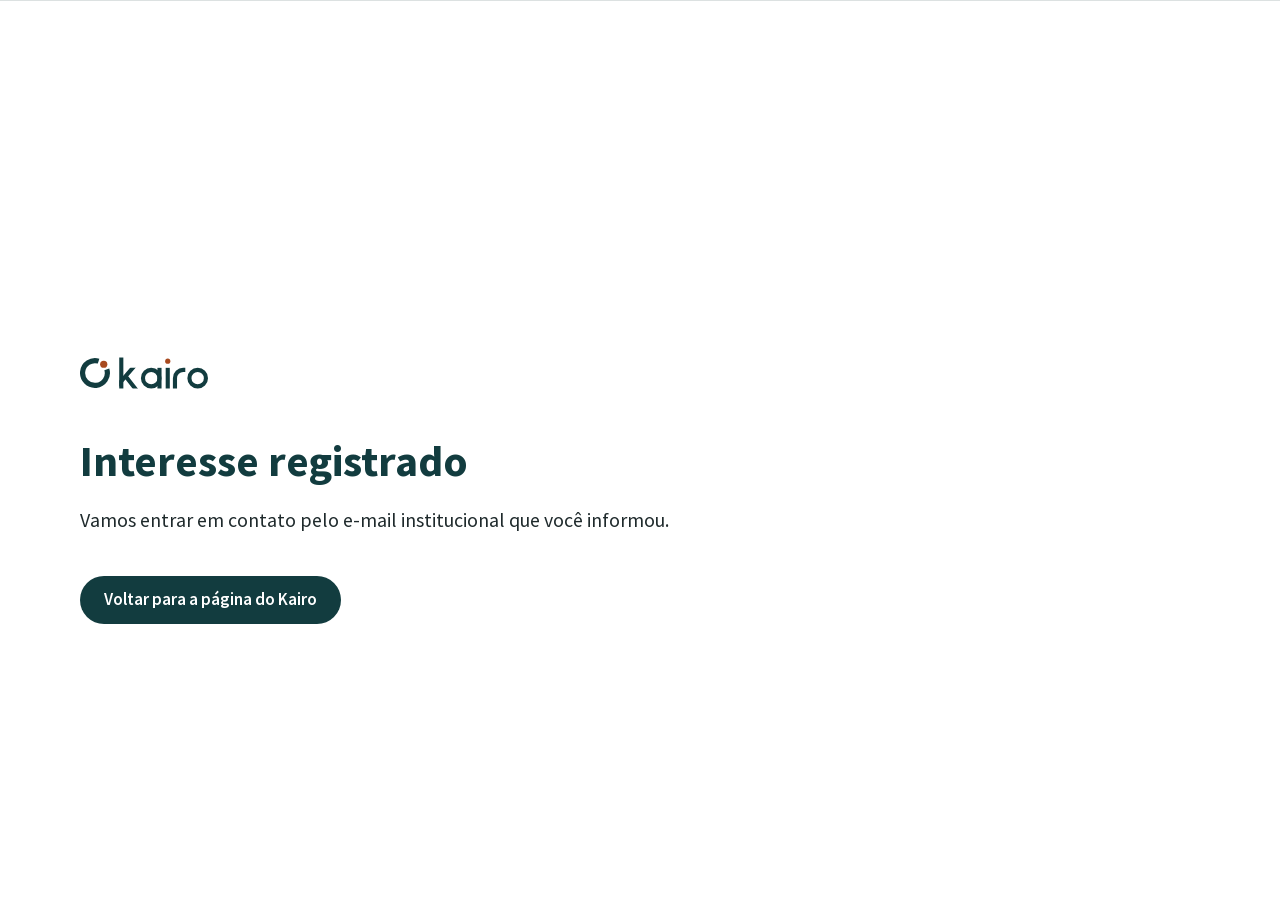
==== site/obrigado.html @ 65e2c28e "Landing page do Kairo" ====
<!doctype html>
<html lang="pt-BR">
<head>
  <meta charset="utf-8">
  <meta name="viewport" content="width=device-width, initial-scale=1">
  <title>Interesse registrado · Kairo</title>
  <meta name="robots" content="noindex">
  <meta name="theme-color" content="#123C3F">
  <link rel="icon" href="kairo-favicon.svg" type="image/svg+xml">
  <link rel="icon" href="kairo-favicon-64.png" type="image/png" sizes="64x64">
  <link rel="stylesheet" href="styles.css">
  <script defer src="https://cloud.umami.is/script.js" data-website-id="fe336f4c-7bbe-4ae4-8225-28ae98986966"></script>
</head>
<body>
  <main class="closing" style="justify-content:center">
    <div class="wrap">
      <img src="brand/kairo-horizontal-escuro.svg" alt="Kairo" width="128" height="32" style="height:32px;width:auto">
      <h1 style="color:#123C3F;font-size:var(--t-h2);line-height:1.1;margin-top:48px;max-width:18ch">Interesse registrado</h1>
      <p class="lead" style="margin-top:20px">Vamos entrar em contato pelo e-mail institucional que você informou.</p>
      <p style="margin-top:40px"><a class="btn btn--primary" href="/">Voltar para a página do Kairo</a></p>
    </div>
  </main>
</body>
</html>
---- site/styles.css ----
/* Kairo · landing page
   Identidade: LEIA-ME do kit (petróleo como cor principal, cobre só como acento,
   Source Sans Pro 400/600/700, sem itálico, seções com fundo branco). */

@font-face { font-family: "Source Sans Pro"; font-style: normal; font-weight: 400; font-display: swap; src: url(fonts/source-sans-pro-400-latin.woff2) format("woff2"); }
@font-face { font-family: "Source Sans Pro"; font-style: normal; font-weight: 600; font-display: swap; src: url(fonts/source-sans-pro-600-latin.woff2) format("woff2"); }
@font-face { font-family: "Source Sans Pro"; font-style: normal; font-weight: 700; font-display: swap; src: url(fonts/source-sans-pro-700-latin.woff2) format("woff2"); }

:root {
  --petrol: #123C3F;
  --petrol-deep: #0F3437;
  --petrol-tone: #1C4A4D;      /* anel tonal do banner */
  --petrol-line: rgba(255, 255, 255, .1);
  --copper: #A84A1F;           /* acento sobre fundo claro */
  --copper-light: #E0885C;     /* acento sobre fundo escuro */
  --ink: #1F2A2C;              /* grafite: corpo */
  --muted: #5B6668;            /* cinza: secundário */
  --line: #DCE1E1;             /* linha: divisores e bordas */
  --tint: #F3F6F6;             /* superfície de painel, derivada da linha */
  --white: #FFFFFF;
  --on-dark: #FFFFFF;
  --on-dark-muted: #C6D5D6;

  --font: "Source Sans Pro", system-ui, sans-serif;
  --ease-out: cubic-bezier(.23, 1, .32, 1);
  --ease-in-out: cubic-bezier(.77, 0, .175, 1);

  --nav: 72px;
  --gut: 80px;
  --gap: 24px;
  --padt: 120px;
  --padb: 96px;
  --r: 12px;
  --r-lg: 16px;

  --t-h1: clamp(2.125rem, 1.1rem + 3.4vw, 3.625rem);
  --t-h2: clamp(1.875rem, 1.2rem + 1.9vw, 2.875rem);
  --t-h3: clamp(1.375rem, 1.1rem + .8vw, 1.75rem);
  --t-lead: clamp(1.0625rem, 1rem + .3vw, 1.25rem);
  --t-body: 1.0625rem;
}

@media (max-width: 1199px) { :root { --gut: 48px; } }
@media (max-width: 639px)  { :root { --gut: 24px; --nav: 64px; --padt: 96px; --padb: 64px; --gap: 12px; } }

*, *::before, *::after { box-sizing: border-box; }
html { -webkit-text-size-adjust: 100%; text-size-adjust: 100%; scroll-padding-top: var(--nav); }
body {
  margin: 0;
  background: var(--white);
  color: var(--ink);
  font-family: var(--font);
  font-size: var(--t-body);
  line-height: 1.55;
  font-weight: 400;
  -webkit-font-smoothing: antialiased;
  text-rendering: optimizeLegibility;
  -webkit-tap-highlight-color: transparent;
}
h1, h2, h3, p, ol, ul, dl, dd { margin: 0; }
ol, ul { padding: 0; list-style: none; }
img, svg { display: block; }
em, i, cite, address { font-style: normal; }
a { color: inherit; }
button, input, select { font: inherit; color: inherit; }

::selection { background: var(--petrol); color: var(--white); }
.hero ::selection, .turma ::selection { background: var(--copper-light); color: var(--petrol); }
:focus-visible { outline: 2px solid var(--copper); outline-offset: 3px; border-radius: 4px; }
.hero :focus-visible, .turma :focus-visible { outline-color: var(--copper-light); }
input, select { caret-color: var(--copper); accent-color: var(--petrol); }
html { scrollbar-color: #9FB0B1 var(--white); }

.sprite { position: absolute; width: 0; height: 0; overflow: hidden; }
.ico { width: 1.125em; height: 1.125em; flex: none; }

.skip {
  position: fixed; left: var(--gut); top: 12px; z-index: 100;
  padding: 12px 18px; border-radius: 8px;
  background: var(--petrol); color: var(--white); font-weight: 600; text-decoration: none;
  transform: translateY(-160%);
  transition: transform 200ms var(--ease-out);
}
.skip:focus { transform: none; }

.wrap { width: min(100% - 2 * var(--gut), 1280px); margin-inline: auto; }

h1, h2, h3 { color: var(--petrol); font-weight: 700; text-wrap: balance; }
h2 { font-size: var(--t-h2); line-height: 1.1; letter-spacing: -.015em; }
h3 { font-size: var(--t-h3); line-height: 1.2; letter-spacing: -.01em; }
.lead { font-size: var(--t-lead); line-height: 1.55; color: var(--ink); max-width: 34em; text-wrap: pretty; }
h2 + .lead { margin-top: 20px; }

/* Botões e links */
.btn {
  display: inline-flex; align-items: center; justify-content: center; gap: 10px;
  min-height: 48px; padding: 0 24px; border-radius: 999px; border: 0;
  font-weight: 600; font-size: 1.0625rem; line-height: 1; text-decoration: none; white-space: nowrap;
  cursor: pointer;
  transition: background-color 180ms ease, color 180ms ease, transform 160ms var(--ease-out);
}
.btn:active { transform: scale(.97); }
.btn--primary { background: var(--petrol); color: var(--white); }
.btn--light { background: var(--white); color: var(--petrol); }
@media (hover: hover) and (pointer: fine) {
  .btn--primary:hover { background: #1A4E52; }
  .btn--light:hover { background: #E6EEEE; }
}

.link {
  display: inline-flex; align-items: center; gap: 8px; min-height: 44px;
  font-weight: 600; text-decoration: none;
  background: linear-gradient(currentColor, currentColor) 0 calc(100% - 8px) / 0 1.5px no-repeat;
  transition: background-size 260ms var(--ease-out);
}
.link--light { color: var(--white); }
@media (hover: hover) and (pointer: fine) { .link:hover { background-size: 100% 1.5px; } }

/* Cabeçalho */
.nav {
  position: fixed; inset: 0 0 auto; z-index: 50; height: var(--nav);
  background: var(--white);
  box-shadow: 0 1px 0 transparent;
  transition: box-shadow 200ms ease;
}
.nav.is-scrolled { box-shadow: 0 1px 0 var(--line); }
.nav__row { height: 100%; display: flex; align-items: center; gap: 40px; }
.nav__brand { display: inline-flex; padding: 6px 0; border-radius: 6px; }
.nav__brand img { height: 32px; width: auto; }
.nav__links { display: flex; gap: 28px; margin-left: auto; }
.nav__links a {
  color: var(--ink); font-weight: 600; font-size: 1rem; text-decoration: none; padding: 10px 0;
  background: linear-gradient(var(--petrol), var(--petrol)) 0 calc(100% - 6px) / 0 1.5px no-repeat;
  transition: background-size 260ms var(--ease-out), color 180ms ease;
}
.nav__links a[aria-current="true"] { color: var(--petrol); background-size: 100% 1.5px; }
@media (hover: hover) and (pointer: fine) { .nav__links a:hover { color: var(--petrol); background-size: 100% 1.5px; } }
.nav__cta { min-height: 44px; padding: 0 20px; font-size: 1rem; }
@media (max-width: 1099px) {
  .nav__links { display: none; }
  .nav__cta { margin-left: auto; }
}
@media (max-width: 639px) {
  .nav__row { gap: 12px; }
  .nav__brand img { height: 28px; }
  .nav__cta { padding: 0 16px; font-size: .9375rem; }
}
@media (max-width: 359px) {
  .nav__brand img { height: 24px; }
  .nav__cta { padding: 0 12px; font-size: .875rem; }
}

/* Anel de prontidão (geometria do símbolo Kairo) */
.ring { overflow: visible; }
.ring path { fill: none; stroke-width: 10; }
.ring__track { stroke: var(--line); }
.ring__fill { stroke: var(--petrol); stroke-dasharray: 100 100; stroke-dashoffset: 100; }
.ring__dot { fill: var(--copper); transform-box: fill-box; transform-origin: center; }

/* Hero */
.hero {
  position: relative; overflow: hidden; isolation: isolate;
  min-height: 100svh; padding: calc(var(--nav) + 56px) 0 72px;
  display: flex; align-items: center;
  background: var(--petrol); color: var(--on-dark);
}
.layer { position: absolute; inset: 0; width: 100%; height: 100%; z-index: 0; pointer-events: none; object-fit: cover; }
.hero > .wrap, .turma__pin > .wrap { position: relative; z-index: 1; }
.hero__grid { display: grid; grid-template-columns: repeat(12, 1fr); column-gap: var(--gap); align-items: center; width: min(100% - 2 * var(--gut), 1280px); }
.hero__text { grid-column: 1 / span 6; }
.hero__title { color: var(--on-dark); font-size: var(--t-h1); line-height: 1.04; letter-spacing: -.025em; max-width: 11.5em; }
.hero__lead { margin-top: 28px; font-size: var(--t-lead); line-height: 1.55; color: var(--on-dark-muted); max-width: 33em; }
.hero__actions { margin-top: 40px; display: flex; flex-wrap: wrap; align-items: center; gap: 16px 28px; }
.hero__mark { grid-column: 7 / span 6; position: relative; aspect-ratio: 1; width: min(100%, calc(100svh - var(--nav) - 160px)); justify-self: end; }
.hero__halo { position: absolute; inset: 0; width: 100%; height: 100%; }
.hero__halo circle { fill: none; stroke: var(--petrol-line); stroke-width: .25; }
.hero__dots { position: absolute; left: 2%; bottom: 8%; width: 15%; height: auto; }
.hero__dots circle { fill: rgba(255, 255, 255, .22); }
.hero__symbol { position: absolute; inset: 13%; width: 74%; height: 74%; }

.js .hero [data-enter] { animation: rise 700ms var(--ease-out) both; }
.js .hero [data-enter]:nth-child(2) { animation-delay: 70ms; }
.js .hero [data-enter]:nth-child(3) { animation-delay: 140ms; }
.js .hero__symbol { animation: symbol-in 1100ms var(--ease-out) 150ms both; }
.js .hero__halo { animation: halo-in 1400ms var(--ease-out) 250ms both; }
@keyframes rise { from { opacity: 0; transform: translateY(10px); } }
@keyframes symbol-in { from { opacity: 0; transform: scale(.94); } }
@keyframes halo-in { from { opacity: 0; transform: scale(.9); } }

@media (max-width: 899px) {
  .hero { align-items: flex-start; padding-top: calc(var(--nav) + 48px); }
  .hero__text { grid-column: 1 / -1; }
  .hero__mark { grid-column: 1 / -1; justify-self: start; width: min(56vw, 300px); margin-top: 40px; }
  .hero__halo { display: none; }
  .hero__symbol { inset: 0; width: 100%; height: 100%; }
  .hero__title { max-width: 12em; }
}
@media (max-width: 639px) {
  .hero { padding: calc(var(--nav) + 36px) 0 40px; }
  .hero__lead { margin-top: 20px; }
  .hero__actions { margin-top: 28px; flex-direction: column; align-items: stretch; gap: 8px; }
  .hero__actions .link { justify-content: center; }
  .hero__mark { width: min(48vw, 196px); margin-top: 32px; justify-self: start; }
  .hero__dots { display: none; }
}
@media (max-width: 639px) and (max-height: 740px) { .hero__mark { display: none; } }

/* Seções */
.section { min-height: 100svh; padding: var(--padt) 0 var(--padb); display: flex; align-items: center; }
.section__head { max-width: 760px; }
.split { display: grid; grid-template-columns: repeat(12, 1fr); column-gap: var(--gap); align-items: start; }
.split__text { grid-column: 1 / span 5; }
.split__visual { grid-column: 7 / span 6; }
.split__note { margin-top: 16px; font-size: .9375rem; color: var(--muted); }
.split__next { margin-top: 32px; font-weight: 600; color: var(--petrol); }
@media (max-width: 899px) {
  .split { row-gap: 40px; }
  .split__text, .split__visual { grid-column: 1 / -1; }
}

/* Painéis de produto */
.panel {
  background: var(--white); border: 1px solid var(--line); border-radius: var(--r-lg);
  padding: 36px;
}
.panel__head { display: flex; align-items: baseline; justify-content: space-between; gap: 16px; padding-bottom: 20px; border-bottom: 1px solid var(--line); margin-bottom: 8px; flex-wrap: wrap; }
.panel__title, .scr__title, .board__title { font-weight: 700; color: var(--petrol); font-size: 1.1875rem; line-height: 1.3; display: flex; align-items: center; gap: 8px; }
.panel__meta, .scr__meta, .board__meta { color: var(--muted); font-size: .9375rem; }
@media (max-width: 639px) { .panel { padding: 22px 20px; } }

.profile { display: flex; align-items: center; gap: 24px; padding-bottom: 24px; border-bottom: 1px solid var(--line); }
.ring--unknown { width: 104px; height: 104px; flex: none; }
.ring--unknown .ring__track { stroke: #E7ECEC; }
.profile__name { font-weight: 700; font-size: 1.375rem; color: var(--petrol); line-height: 1.2; }
.profile__meta { color: var(--muted); }
.profile__status { margin-top: 8px; display: inline-block; font-weight: 600; font-size: .9375rem; color: var(--copper); }

.facts { display: grid; }
.facts__row { display: flex; justify-content: space-between; gap: 16px; padding: 14px 0; border-bottom: 1px solid var(--line); }
.facts__row:last-child { border-bottom: 0; padding-bottom: 0; }
.facts dt { color: var(--ink); }
.facts dd { font-weight: 600; color: var(--petrol); font-variant-numeric: tabular-nums; text-align: right; }
.facts dd.is-gap { color: var(--copper); }
.facts--tight .facts__row { padding: 10px 0; }

/* Jornada (scrollytelling) */
.story { position: relative; padding: 0 0 var(--padb); }
.story__grid { display: grid; grid-template-columns: repeat(12, 1fr); column-gap: var(--gap); }
.story__steps { grid-column: 1 / span 5; grid-row: 1; }
.story__stage { grid-column: 7 / span 6; grid-row: 1; position: relative; }
.story__intro { min-height: 100svh; padding-top: var(--padt); }
.step { min-height: 100svh; display: flex; flex-direction: column; justify-content: center; padding: 48px 0; transition: opacity 400ms ease; }
.step:last-child { min-height: 100svh; }
.step p { margin-top: 16px; font-size: var(--t-lead); color: var(--ink); max-width: 30em; text-wrap: pretty; }

.stage {
  position: sticky; top: calc(var(--nav) + 48px);
  display: flex; flex-direction: column;
  background: var(--white); border: 1px solid var(--line); border-radius: var(--r-lg);
  padding: 28px;
}
.stage__head { display: flex; align-items: center; gap: 28px; padding-bottom: 24px; border-bottom: 1px solid var(--line); }
.stage__ring { position: relative; width: clamp(120px, 13vw, 176px); aspect-ratio: 1; flex: none; }
.ring--stage { width: 100%; height: 100%; }
.ring--stage .ring__track { stroke: #E7ECEC; }
.ring--stage .ring__fill { transition: none; }
.ring--stage.is-complete .ring__dot { animation: pop 620ms var(--ease-out); }
@keyframes pop { 40% { transform: scale(1.22); } }
.stage__pct {
  position: absolute; inset: 0; display: grid; place-items: center;
  font-weight: 700; color: var(--petrol); font-size: clamp(1.75rem, 1rem + 1.4vw, 2.5rem); letter-spacing: -.02em;
  font-variant-numeric: tabular-nums;
}
.stage__name { font-weight: 700; color: var(--petrol); font-size: 1.375rem; line-height: 1.2; }
.stage__meta { color: var(--muted); }
.stage__label { margin-top: 6px; font-size: .9375rem; color: var(--muted); }
.rail { display: grid; grid-template-columns: repeat(8, 1fr); gap: 4px; margin-top: 14px; width: min(240px, 100%); }
.rail li { height: 6px; border-radius: 3px; background: #E7ECEC; transition: background-color 300ms ease; }
.rail li.is-on { background: var(--petrol); }

.stage__screens { position: relative; display: grid; margin-top: 24px; }
.scr {
  grid-area: 1 / 1;
  opacity: 0; transform: translateY(10px); filter: blur(2px);
  transition: opacity 360ms ease, transform 480ms var(--ease-out), filter 360ms ease, visibility 0s 480ms;
  visibility: hidden;
}
.scr.is-active { opacity: 1; transform: none; filter: none; visibility: visible; transition: opacity 420ms ease 80ms, transform 520ms var(--ease-out) 80ms, filter 420ms ease 80ms, visibility 0s; }
.scr__head { display: flex; flex-direction: column; gap: 2px; margin-bottom: 18px; }
.scr__title .ico { color: var(--petrol); }
.scr__sub { margin-top: 20px; font-weight: 600; color: var(--ink); font-size: .9375rem; }

.bars { display: grid; gap: 12px; }
.bars li { display: grid; grid-template-columns: 9.5em 1fr 2.2em; align-items: center; gap: 14px; font-size: .9375rem; }
.bars i, .progress i, .hbars__bar { position: relative; height: 8px; border-radius: 4px; background: #E7ECEC; overflow: hidden; }
.bars i::after, .progress i::after, .hbars__bar i {
  content: ""; position: absolute; inset: 0; border-radius: 4px; background: var(--petrol);
  transform-origin: left; transform: scaleX(calc(var(--v) / 100));
}
.bars b { text-align: right; font-weight: 600; color: var(--petrol); font-variant-numeric: tabular-nums; }

.chips { display: flex; flex-wrap: wrap; gap: 8px; margin-top: 10px; }
.chip { display: inline-flex; align-items: center; gap: 6px; padding: 6px 14px; border-radius: 999px; border: 1px solid var(--line); font-size: .9375rem; color: var(--muted); }
.chip--on { background: var(--petrol); border-color: var(--petrol); color: var(--white); font-weight: 600; }

.rows li { display: flex; justify-content: space-between; gap: 16px; padding: 11px 0; border-bottom: 1px solid var(--line); font-size: .9375rem; }
.rows li:first-child { padding-top: 0; }
.rows__main { color: var(--ink); }
.rows__side { color: var(--muted); white-space: nowrap; }
.challenge { margin-top: 18px; padding: 18px 20px; border-radius: var(--r); background: var(--tint); }
.challenge__org { font-size: .875rem; color: var(--muted); }
.challenge__title { margin-top: 2px; font-weight: 700; color: var(--petrol); line-height: 1.3; }
.tag { margin-top: 10px; display: inline-flex; align-items: center; gap: 6px; font-size: .875rem; font-weight: 600; }
.tag--ok { color: var(--petrol); }

.plan { display: grid; gap: 0; }
.plan__term { display: grid; grid-template-columns: 3.2em 1fr; gap: 16px; padding: 14px 0; border-bottom: 1px solid var(--line); }
.plan__term:first-child { padding-top: 0; }
.plan__term:last-child { border-bottom: 0; }
.plan__when { font-weight: 700; color: var(--petrol); font-size: 1.125rem; line-height: 1.4; }
.plan ul { display: grid; gap: 6px; }
.plan ul li { display: flex; align-items: center; gap: 8px; font-size: .9375rem; color: var(--ink); }
.plan ul li:not(.is-done)::before { content: ""; width: 1.125em; height: 1.125em; flex: none; border-radius: 50%; border: 2px solid var(--line); box-sizing: border-box; }
.plan ul li.is-done { color: var(--muted); }
.plan ul li.is-done .ico { color: var(--petrol); }

.chat { display: grid; gap: 10px; }
.msg { max-width: 86%; padding: 12px 16px; border-radius: 14px; font-size: .9375rem; line-height: 1.45; }
.msg--tutor { background: var(--tint); color: var(--ink); border-bottom-left-radius: 4px; }
.msg--me { justify-self: end; background: var(--petrol); color: var(--white); border-bottom-right-radius: 4px; }
.progress { margin-top: 18px; display: grid; grid-template-columns: auto 1fr; gap: 14px; align-items: center; font-size: .875rem; color: var(--muted); }

.match { font-size: 1rem; color: var(--petrol); margin-bottom: 10px; }
.reqs { display: grid; grid-template-columns: 1fr; gap: 10px; }
.reqs li { display: flex; align-items: flex-start; gap: 8px; font-size: .9375rem; line-height: 1.3; }
.reqs .ico { margin-top: 1px; }
.reqs li.is-ok .ico { color: var(--petrol); }
.reqs li.reqs__sum { display: none; color: var(--muted); }
.reqs li.is-gap { grid-column: 1 / -1; color: var(--copper); font-weight: 600; flex-wrap: wrap; }
.reqs li.is-gap span { font-weight: 400; color: var(--muted); }
.reqs li.is-gap span::before { content: "· "; }
.reqs li.is-gap:first-of-type { margin-top: 6px; padding-top: 12px; border-top: 1px solid var(--line); }

.hired { display: flex; align-items: center; gap: 16px; padding-bottom: 18px; border-bottom: 1px solid var(--line); margin-bottom: 4px; }
.hired__badge { width: 48px; height: 48px; border-radius: 50%; background: var(--petrol); color: var(--white); display: grid; place-items: center; flex: none; }
.hired__badge .ico { width: 24px; height: 24px; }
.hired .scr__title { font-size: 1.375rem; }

/* Jornada no celular: tela dividida, palco em cima, etapas embaixo */
@media (max-width: 899px) {
  .story { padding-top: var(--padt); }
  .story__grid { display: block; }
  .story__intro { min-height: 0; padding-top: 0; padding-bottom: 32px; }
  .story__stage { position: sticky; top: var(--nav); z-index: 2; background: var(--white); padding: 8px 0 12px; margin: 0 calc(-1 * var(--gut)); padding-inline: var(--gut); box-shadow: 0 1px 0 var(--line); }
  .stage { position: relative; top: 0; max-height: calc(64svh - var(--nav)); overflow: hidden; padding: 16px; border-radius: var(--r); }
  .stage__head { gap: 16px; padding-bottom: 14px; }
  .stage__ring { width: 84px; }
  .stage__pct { font-size: 1.0625rem; }
  .cell__name { display: none; }
  .stage__name { font-size: 1.125rem; }
  .stage__meta, .stage__label { font-size: .875rem; }
  .rail { margin-top: 8px; width: 100%; max-width: 220px; }
  .stage__label { margin-top: 4px; }
  .stage__screens { margin-top: 14px; }
  .scr__head { margin-bottom: 12px; }
  .scr__title { font-size: 1.0625rem; }
  .scr__meta { font-size: .8125rem; }
  .bars { gap: 9px; }
  .bars li { grid-template-columns: 9.4em 1fr 2em; gap: 10px; font-size: .8125rem; }
  .scr__sub { margin-top: 14px; font-size: .8125rem; }
  .chip { font-size: .8125rem; padding: 4px 10px; }
  .chip--more, .rows li.rows--more, .reqs li.reqs--more { display: none; }
  .reqs li.reqs__sum { display: flex; }
  .stage__label { display: none; }
  .hide-sm { display: none; }
  .stage__meta [data-period] { white-space: nowrap; }
  .stage__meta { font-size: .8125rem; }
  .reqs li.is-gap { display: grid; grid-template-columns: 1.125em 1fr; column-gap: 8px; }
  .reqs li.is-gap span { grid-column: 2; font-size: .8125rem; }
  .reqs li.is-gap span::before { content: none; }
  .plan .plan--more, .facts .facts--more { display: none; }
  .plan .plan__term:nth-last-child(2), .scr .facts--tight .facts__row:nth-last-child(2) { border-bottom: 0; }
  .stage__ring { width: 88px; }
  .rows li { font-size: .8125rem; padding: 8px 0; }
  .challenge { margin-top: 12px; padding: 12px 14px; }
  .challenge__title { font-size: .9375rem; }
  .plan__term { padding: 9px 0; grid-template-columns: 2.4em 1fr; gap: 10px; }
  .plan ul li { font-size: .8125rem; }
  .msg { font-size: .8125rem; padding: 9px 12px; max-width: 92%; }
  .msg--tutor:first-child { display: none; }
  .progress { margin-top: 12px; }
  .match { font-size: .875rem; margin-bottom: 8px; }
  .reqs { grid-template-columns: 1fr; gap: 6px; }
  .reqs li { font-size: .8125rem; }
  .reqs li.is-gap:first-of-type { margin-top: 2px; padding-top: 8px; }
  .hired { padding-bottom: 12px; }
  .hired__badge { width: 40px; height: 40px; }
  .hired .scr__title { font-size: 1.1875rem; }
  .facts--tight .facts__row { padding: 7px 0; font-size: .875rem; }

  .story__steps { position: relative; z-index: 1; }
  .step { min-height: 62svh; justify-content: flex-start; padding: 40px 0 0; }
  .step:last-child { min-height: 70svh; }
  .step p { font-size: 1.0625rem; }
}
@media (min-width: 640px) and (max-width: 899px) {
  .msg--tutor:first-child { display: block; }
}

/* Painel da turma: a câmera vira */
.turma { position: relative; height: 200svh; background: var(--petrol); color: var(--on-dark); }
.turma__pin { position: sticky; top: 0; height: 100svh; overflow: hidden; display: flex; align-items: center; padding: var(--nav) 0 0; isolation: isolate; }
.turma h2 { color: var(--on-dark); }
.turma .lead { color: var(--on-dark-muted); }
.legend { margin-top: 36px; display: grid; gap: 14px; }
.legend li { display: flex; align-items: center; gap: 12px; color: var(--on-dark-muted); font-size: 1.0625rem; }
.legend b { color: var(--on-dark); font-weight: 700; font-size: 1.375rem; min-width: 1.6em; font-variant-numeric: tabular-nums; }
.legend__key { width: 14px; height: 14px; border-radius: 50%; border: 3.5px solid; flex: none; }
.legend__key--ready { border-color: var(--white); }
.legend__key--prep { border-color: #7FA2A4; }
.legend__key--alert { border-color: var(--copper-light); }

.board { background: var(--petrol-deep); border: 1px solid var(--petrol-line); border-radius: var(--r-lg); padding: 28px; }
.board__head { padding-bottom: 18px; border-bottom: 1px solid var(--petrol-line); }
.board__title { color: var(--on-dark); }
.board__meta { color: var(--on-dark-muted); }
.board__view { position: relative; margin-top: 22px; overflow: hidden; border-radius: 8px; }
.board__grid { display: grid; grid-template-columns: repeat(8, 1fr); gap: 26px 10px; transform-origin: var(--ox, 50%) var(--oy, 50%); will-change: transform; }
.cell { position: relative; aspect-ratio: 1; }
.cell svg { width: 100%; height: 100%; overflow: visible; }
.cell path { fill: none; stroke-width: 10; }
.cell .t { stroke: var(--petrol-tone); }
.cell .f { stroke-dasharray: 100 100; }
.cell--ready .f { stroke: var(--white); }
.cell--prep .f { stroke: #7FA2A4; }
.cell--alert .f { stroke: var(--copper-light); }
.cell .d { fill: var(--copper-light); }
.cell:not(.cell--me) { opacity: var(--others, 1); }
.cell--me::before { content: ""; position: absolute; inset: -14%; border-radius: 50%; border: 1px solid rgba(224, 136, 92, .7); opacity: var(--others, 1); }
.cell__name { position: absolute; left: 50%; top: 100%; transform: translateX(-50%); margin-top: 2px; font-size: .8125rem; font-weight: 600; color: var(--on-dark); white-space: nowrap; opacity: calc((var(--others, 1) - .85) * 6.67); }
@media (max-width: 899px) {
  .turma { height: 200svh; }
  .turma__pin { align-items: flex-start; padding-top: calc(var(--nav) + 28px); }
  .turma .split { row-gap: 24px; }
  .turma .lead { font-size: 1rem; }
  .turma h2 + .lead { margin-top: 12px; }
  .legend { margin-top: 18px; grid-template-columns: repeat(3, auto); justify-content: start; gap: 8px 18px; }
  .legend li { font-size: .875rem; flex-direction: column; align-items: flex-start; gap: 4px; }
  .legend li b { font-size: 1.25rem; }
  .board { padding: 16px; }
  .board__head { padding-bottom: 12px; }
  .board__title { font-size: 1rem; }
  .board__meta { font-size: .8125rem; }
  .board__view { margin-top: 14px; }
  .board__grid { gap: 9px 7px; }
}
@media (max-width: 639px) and (max-height: 740px) { .turma .lead { display: none; } }

/* Gargalos */
.hbars li { display: grid; grid-template-columns: 1fr 2.4em; grid-template-areas: "label count" "bar bar" "note note"; gap: 10px 16px; padding: 20px 0; font-size: 1.0625rem; border-bottom: 1px solid var(--line); }
.hbars li:last-child { border-bottom: 0; padding-bottom: 0; }
.hbars__label { grid-area: label; }
.hbars__bar { grid-area: bar; }
.hbars__note { grid-area: note; font-size: .9375rem; color: var(--muted); margin-top: -2px; }
.hbars b { grid-area: count; text-align: right; font-weight: 700; color: var(--petrol); font-size: 1.25rem; line-height: 1.2; font-variant-numeric: tabular-nums; }
.hbars__bar i { transform: scaleX(calc(var(--v) / 100 * 2.4)); }
.hbars li.is-top .hbars__bar i { background: var(--copper); }
.hbars li.is-top b { color: var(--copper); }

/* Resultados */
.results { display: grid; grid-template-columns: 1.35fr 1fr; gap: 36px; align-items: end; padding-top: 16px; }
.vbars { display: grid; grid-template-columns: repeat(4, 1fr); gap: 14px; height: 340px; align-items: end; }
.vbars__col { display: flex; flex-direction: column; justify-content: flex-end; align-items: center; height: 100%; gap: 8px; }
.vbars__col b { font-weight: 700; color: var(--petrol); font-size: 1.125rem; font-variant-numeric: tabular-nums; }
.vbars__col i { width: 100%; height: calc(var(--v) * 0.78%); min-height: 4px; border-radius: 6px 6px 0 0; background: #B9CBCC; }
.vbars__col.is-now i { background: var(--petrol); }
.vbars__col span { font-size: .9375rem; color: var(--muted); }
.results__side { align-self: end; }
.results__sub { font-weight: 600; font-size: .9375rem; color: var(--ink); padding-bottom: 6px; }
@media (max-width: 639px) {
  .results { grid-template-columns: 1fr; gap: 24px; }
  .vbars { height: 200px; }
}

/* Diferenciais */
.sr-only { position: absolute; width: 1px; height: 1px; overflow: hidden; clip-path: inset(50%); white-space: nowrap; }
.compare-wrap { display: grid; gap: 48px; }
.compare { width: 100%; border-collapse: separate; border-spacing: 0; table-layout: fixed; }
.compare col, .compare th, .compare td { text-align: left; vertical-align: top; }
.compare th, .compare td { padding: 20px 28px; font-size: 1.0625rem; line-height: 1.45; }
.compare thead th { padding-top: 24px; padding-bottom: 20px; }
.compare thead td, .compare tbody th { width: 22%; padding-left: 0; }
.compare thead th:not(.compare__kairo) { width: 34%; }
.compare tbody th { font-weight: 600; color: var(--ink); }
.compare tbody td { color: var(--ink); }
.compare tbody th, .compare tbody td { border-top: 1px solid var(--line); }
.compare__kairo { background: var(--tint); }
.compare tbody .compare__kairo { color: var(--petrol); font-weight: 600; border-top-color: #E1E7E7; }
.compare thead .compare__kairo { border-radius: var(--r) var(--r) 0 0; }
.compare tbody tr:last-child .compare__kairo { border-radius: 0 0 var(--r) var(--r); }
.compare__col { display: flex; align-items: center; gap: 10px; font-weight: 700; color: var(--petrol); font-size: 1.1875rem; }
.compare__col img { width: 20px; height: 20px; flex: none; }
.compare__sub { display: block; margin-top: 4px; font-weight: 400; font-size: .9375rem; color: var(--muted); }
@media (max-width: 899px) {
  .compare th, .compare td { padding: 16px 18px; font-size: 1rem; }
}
@media (max-width: 639px) {
  .compare-wrap { gap: 32px; }
  .compare, .compare tbody, .compare tr, .compare th, .compare td { display: block; width: 100%; }
  .compare thead { position: absolute; width: 1px; height: 1px; overflow: hidden; clip-path: inset(50%); }
  .compare tbody { display: grid; gap: 24px; }
  .compare tbody th { width: 100%; padding: 0 0 10px; border-top: 0; font-size: 1.0625rem; color: var(--petrol); font-weight: 700; }
  .compare tbody td { padding: 12px 16px; border-top: 1px solid var(--line); }
  .compare tbody td::before { content: attr(data-label); display: block; margin-bottom: 2px; font-size: .8125rem; font-weight: 600; color: var(--muted); }
  .compare tbody .compare__kairo { border-top: 0; border-radius: 0 0 var(--r) var(--r); }
  .compare tbody td:not(.compare__kairo) { border-radius: var(--r) var(--r) 0 0; border: 1px solid var(--line); border-bottom: 0; }
}

/* Empresas parceiras */
#parceiras .wrap { display: grid; gap: 64px; }
.partner__row { display: flex; align-items: center; justify-content: space-between; gap: 24px; padding: 18px 0; border-bottom: 1px solid var(--line); }
.partner__row:last-child { border-bottom: 0; padding-bottom: 0; }
.partner__kind { font-size: .9375rem; color: var(--muted); }
.partner__title { font-weight: 700; color: var(--petrol); line-height: 1.3; }
.partner__num { text-align: right; color: var(--muted); font-size: .9375rem; max-width: 11em; line-height: 1.3; }
.partner__num b { display: block; font-size: 1.75rem; line-height: 1.1; color: var(--petrol); font-variant-numeric: tabular-nums; }
.flow { position: relative; display: grid; grid-template-columns: repeat(3, 1fr); column-gap: var(--gap); }
.flow::before, .flow::after { content: ""; position: absolute; left: 0; right: 0; top: 13px; height: 2px; background: var(--line); }
.flow::after { background: var(--petrol); transform-origin: left; transform: scaleX(var(--flow, 1)); }
.flow__stop { position: relative; padding-right: 32px; }
.flow__node { position: relative; z-index: 1; display: block; width: 28px; height: 28px; border-radius: 50%; background: var(--white); border: 8px solid var(--petrol); }
.flow h3 { margin-top: 28px; }
.flow p { margin-top: 12px; color: var(--ink); font-size: var(--t-lead); max-width: 22em; }
@media (max-width: 899px) {
  #parceiras .wrap { gap: 48px; }
  .flow { grid-template-columns: 1fr; row-gap: 40px; padding-left: 52px; }
  .flow::before, .flow::after { left: 13px; right: auto; top: 0; bottom: 0; width: 2px; height: auto; }
  .flow::after { transform-origin: top; transform: scaleY(var(--flow, 1)); }
  .flow__node { position: absolute; left: -52px; top: 0; }
  .flow h3 { margin-top: 0; }
  .flow__stop { padding-right: 0; }
}

/* CTA e rodapé (fundo branco, como pede o LEIA-ME) */
.closing { position: relative; background: var(--white); color: var(--ink); min-height: 100svh; padding: var(--padt) 0 40px; display: flex; flex-direction: column; justify-content: space-between; gap: 72px; border-top: 1px solid var(--line); }
.closing__grid { display: grid; grid-template-columns: repeat(12, 1fr); column-gap: var(--gap); align-items: start; flex: 1; align-content: center; }
.closing__text { grid-column: 1 / span 5; }
.form { grid-column: 7 / span 6; display: grid; grid-template-columns: 1fr 1fr; gap: 20px; padding: 36px; border: 1px solid var(--line); border-radius: var(--r-lg); background: var(--white); }
.form__trap { display: none; }
.field { display: grid; gap: 8px; align-content: start; }
.field label { font-weight: 600; font-size: .9375rem; color: var(--ink); }
.field input, .field select {
  width: 100%; min-height: 52px; padding: 0 16px; border-radius: 10px;
  border: 1px solid #C9D1D1; background: var(--white); color: var(--ink);
  font-size: 1.0625rem;
  transition: border-color 160ms ease, box-shadow 160ms ease;
}
.field select { appearance: none; background-image: url("data:image/svg+xml,%3Csvg xmlns='http://www.w3.org/2000/svg' viewBox='0 0 20 20'%3E%3Cpath d='M5.5 8l4.5 4.5L14.5 8' fill='none' stroke='%23123C3F' stroke-width='2' stroke-linecap='round' stroke-linejoin='round'/%3E%3C/svg%3E"); background-repeat: no-repeat; background-position: right 14px center; background-size: 20px; padding-right: 44px; }
.field input:focus-visible, .field select:focus-visible { outline: none; border-color: var(--petrol); box-shadow: 0 0 0 3px rgba(18, 60, 63, .18); }
@media (hover: hover) and (pointer: fine) { .field input:hover, .field select:hover { border-color: var(--muted); } }
.field.is-invalid input, .field.is-invalid select { border-color: var(--copper); }
.field__error { font-size: .9375rem; color: var(--copper); font-weight: 600; }
.field__error:empty { display: none; }
.form__submit { grid-column: 1 / -1; justify-self: start; min-height: 52px; padding: 0 28px; }
.form__submit[disabled] { opacity: .7; cursor: progress; }
.form__status { grid-column: 1 / -1; font-weight: 600; color: var(--petrol); }
.form__status:empty { display: none; }
.form__status.is-error { color: var(--copper); }
.form__sent { display: none; grid-column: 1 / -1; align-items: flex-start; gap: 20px; }
.form__sent img { width: 56px; height: 56px; flex: none; }
.form__sent-title { font-weight: 700; font-size: 1.5rem; line-height: 1.2; color: var(--petrol); }
.form__sent-text { margin-top: 8px; color: var(--muted); }
.form__sent:focus-visible { outline-offset: 6px; }
.form.is-sent .form__sent { display: flex; }
.form.is-sent .form__status { position: absolute; width: 1px; height: 1px; overflow: hidden; clip-path: inset(50%); white-space: nowrap; }
.form.is-sent .field, .form.is-sent .form__submit { display: none; }

.closing__foot { display: grid; grid-template-columns: repeat(12, 1fr); column-gap: var(--gap); align-items: center; padding-top: 28px; border-top: 1px solid var(--line); }
.closing__foot img { grid-column: 1 / span 3; height: 28px; width: auto; }
.closing__nav { grid-column: 7 / span 6; display: flex; flex-wrap: wrap; align-items: center; justify-content: space-between; gap: 8px 28px; }
.closing__links { display: flex; gap: 28px; flex-wrap: wrap; }
.closing__links a { display: inline-flex; align-items: center; min-height: 44px; color: var(--muted); text-decoration: none; font-size: .9375rem; transition: color 160ms ease; }
@media (hover: hover) and (pointer: fine) { .closing__links a:hover { color: var(--petrol); } }
.closing__legal { color: var(--muted); font-size: .9375rem; }
@media (max-width: 899px) {
  .closing { gap: 56px; }
  .closing__grid { row-gap: 40px; }
  .closing__text, .form { grid-column: 1 / -1; }
  .closing__foot img { grid-column: 1 / -1; }
  .closing__nav { grid-column: 1 / -1; margin-top: 12px; justify-content: flex-start; }
}
@media (max-width: 639px) {
  .form { grid-template-columns: 1fr; gap: 16px; padding: 24px 20px; }
  .form__submit { justify-self: stretch; }
  .closing__links { gap: 4px 20px; width: 100%; }
}

/* Movimento reduzido: tudo em repouso e visível */
@media (prefers-reduced-motion: reduce) {
  *, *::before, *::after { animation: none !important; scroll-behavior: auto !important; }
  .scr, .scr.is-active { transform: none; filter: none; transition: opacity 200ms ease, visibility 0s; }
  .btn:active { transform: none; }
}
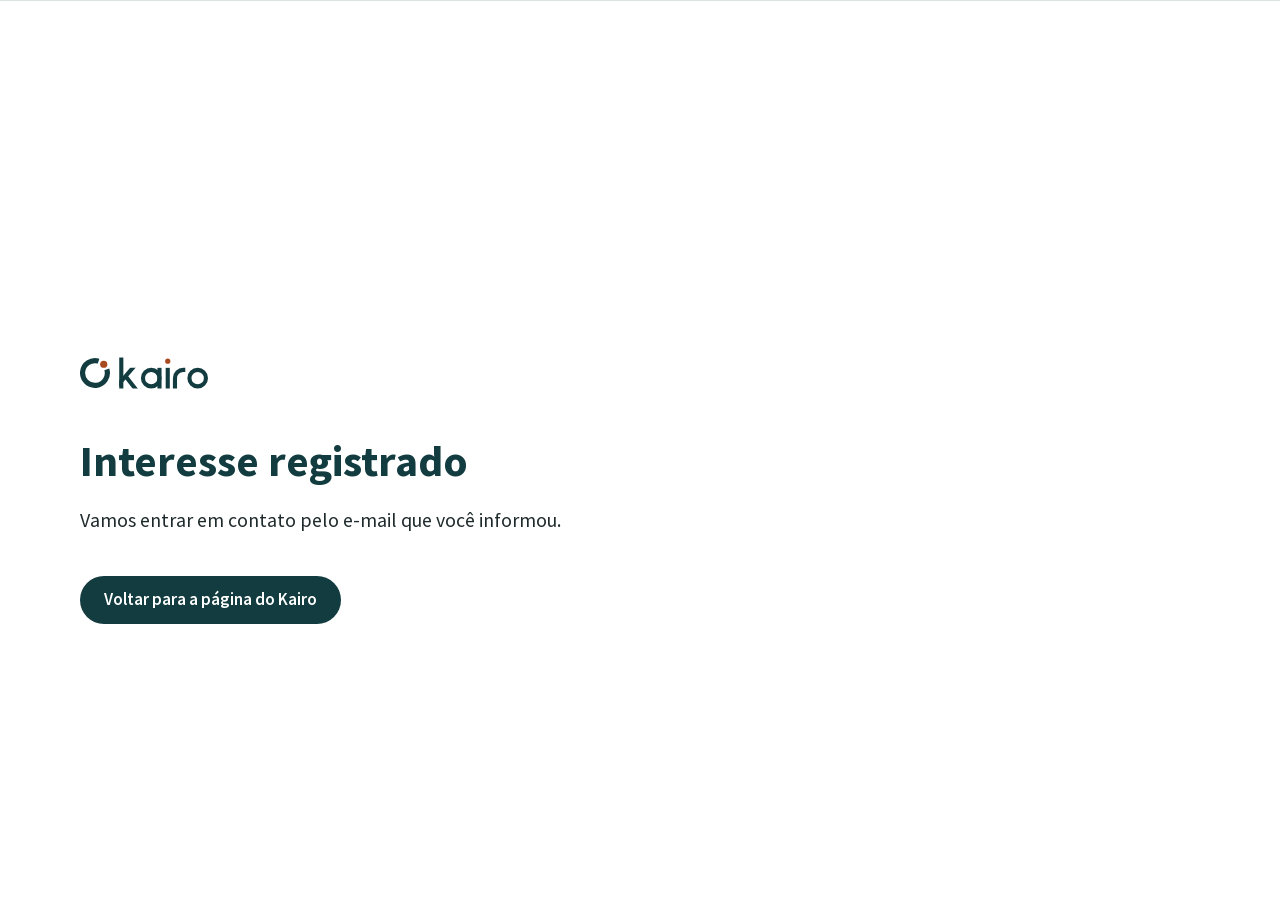
==== commit ba77b504: "Ajusta texto do formulário para estudantes e empresas" ====
--- a/site/obrigado.html
+++ b/site/obrigado.html
@@ -16,7 +16,7 @@
     <div class="wrap">
       <img src="brand/kairo-horizontal-escuro.svg" alt="Kairo" width="128" height="32" style="height:32px;width:auto">
       <h1 style="color:#123C3F;font-size:var(--t-h2);line-height:1.1;margin-top:48px;max-width:18ch">Interesse registrado</h1>
-      <p class="lead" style="margin-top:20px">Vamos entrar em contato pelo e-mail institucional que você informou.</p>
+      <p class="lead" style="margin-top:20px">Vamos entrar em contato pelo e-mail que você informou.</p>
       <p style="margin-top:40px"><a class="btn btn--primary" href="/">Voltar para a página do Kairo</a></p>
     </div>
   </main>
